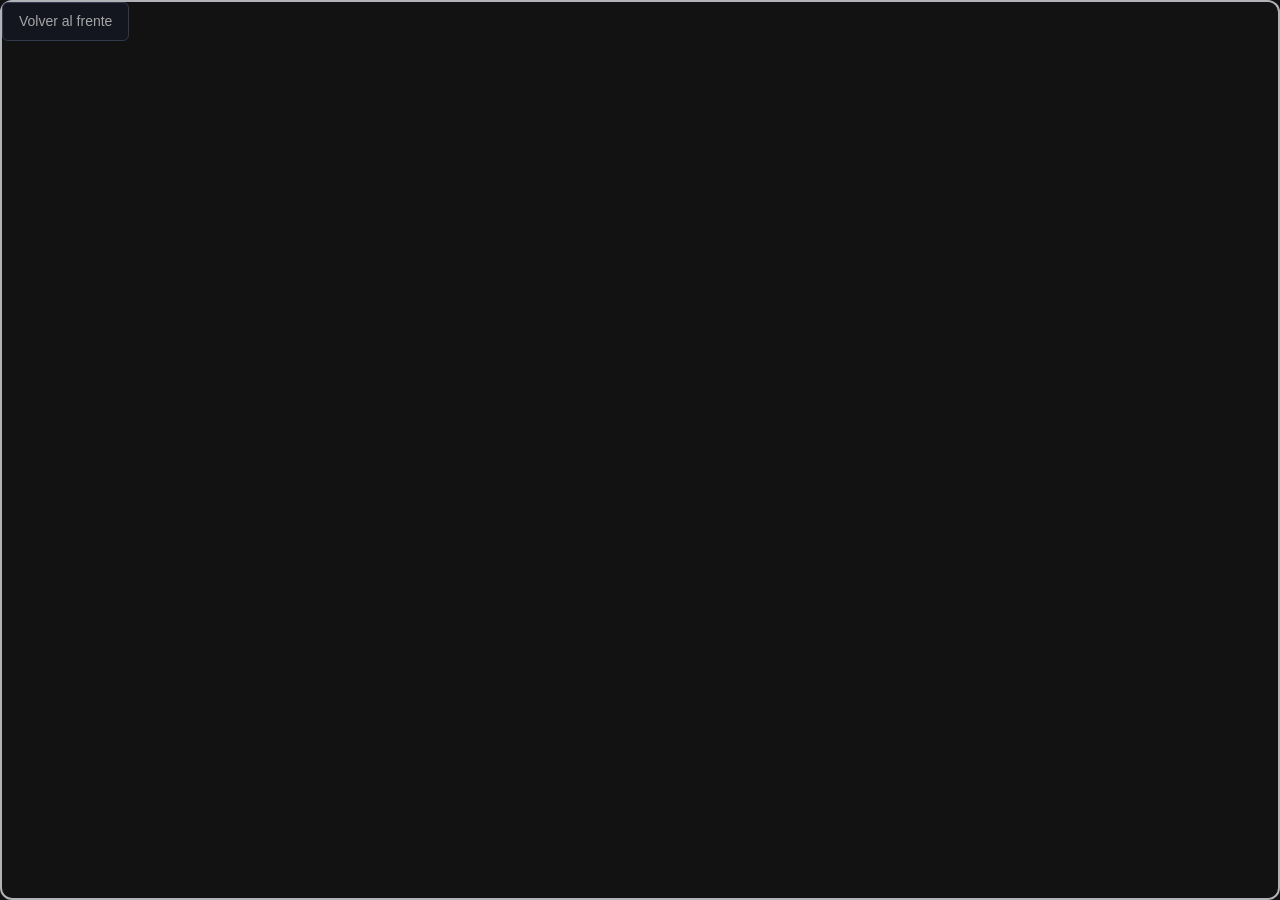
==== nueva_pagina.html @ b58687a2 "Transiciones agregadas" ====
<!DOCTYPE html>
<html lang="en">
<head>
    <meta charset="UTF-8">
    <meta name="viewport" content="width=device-width, initial-scale=1.0">
    <title>Práctica 2 - Visualización de datos</title>

    <style>
        @view-transition {
            navigation: auto;
        }
    </style>
    <!-- Bootstrap CSS -->
    <link href="https://cdn.jsdelivr.net/npm/bootstrap@5.0.2/dist/css/bootstrap.min.css" rel="stylesheet" integrity="sha384-EVSTQN3/azprG1Anm3QDgpJLIm9Nao0Yz1ztcQTwFspd3yD65VohhpuuCOmLASjC" crossorigin="anonymous">
    <!-- Styles -->
    <link rel="stylesheet" href="styles.css">
</head>
<body style="background-color: #121212; padding-bottom: 60px; border: 2px solid #b2b3b6; border-radius: 12px; height: 100vh;">



    <a href="index.html" class="btn-neon" style="text-decoration: none; display: inline-block;">
        Volver al frente
    </a>

    <!-- SCRIPTS -->
    <script src="echarts.min.js"></script>
    <script src="echarts-gl.min.js"></script>
    <script src="main.js"></script>
</body>
</html>
---- styles.css ----
.mapa {
    width: 100%;
    height: 600px;
}

.contenedor-neon {
    background-color: #111422;
    border-radius: 15px;
    box-shadow: 0 0 15px 2px #ff00a6;
    padding: 10px;
    transition: box-shadow 0.3s ease;
}

.contenedor-neon-oscuro {
    background-color: #111422;
    border-radius: 15px;
    box-shadow: 0 0 15px 2px rgba(255, 255, 255, 0.3);
    padding: 10px;
    transition: box-shadow 0.3s ease;
}

.filtros-ponderador {
    margin: 20px 0;
    display: flex;
    gap: 12px;
}


.btn-neon {
    background-color: #14161f;
    color: #a6a6a6;
    border: 1px solid #33394d;
    padding: 8px 16px;
    border-radius: 6px;
    font-family: sans-serif;
    font-size: 14px;
    font-weight: 500;
    cursor: pointer;
    transition: all 0.2s ease;
}


.btn-neon:hover {
    color: #ffffff;
    border-color: #FFA700;
    background-color: #1c1f2b;
}


.btn-neon.active {
    background-color: #FFA700;
    color: #1c1f2b;
    border-color: #FFA700;
    font-weight: bold;
    box-shadow: 0 0 12px #a66c01; 
}

#filtro-fecha {
    background-color: #14161f;
    color: #ffffff;
    border: 1px solid #33394d;
    padding: 6px 12px;
    border-radius: 6px;
    font-size: 14px;
    outline: none;
    cursor: pointer;
}

#filtro-provincia {
    background-color: #14161f;
    color: #ffffff;
    border: 1px solid #33394d;
    padding: 6px 12px;
    border-radius: 6px;
    font-size: 14px;
    outline: none;
    cursor: pointer;
}

.fila-concepto {
    display: flex;
    align-items: center;
    gap: 20px;
    margin-bottom: 40px;
}

.flecha {
    width: 50px;
    height: auto;
}

.tamano-pequeno {
    width: 50px;
    height: auto;
}

.tamano-mediano {
    width: 100px;
    height: auto;
}

.tamano-grande {
    width: 150px;
    height: auto;
}


.contenedor-recuadro {
    width: 100%;
    max-width: 1300px;
    margin: 0 auto; 
    border: 1px solid #222633;
    border-radius: 12px;
    padding: 24px; 
    margin-bottom: 20px;          
    

    box-shadow: 0 4px 20px rgba(0, 0, 0, 0.5); 
}

.magico {
    background-color: #14161f;
    color: #a6a6a6;
    border: 1px solid #33394d;
    padding: 8px 16px;
    border-radius: 6px;
    font-family: sans-serif;
    font-size: 14px;
    font-weight: 500;
    cursor: pointer;
    transition: all 0.2s ease;
}


/* 1. Preparamos el escenario tridimensional en la pantalla */
::view-transition-group(root) {
    perspective: 1500px; /* Da la sensación de profundidad de la cámara */
}

/* 2. Configuración de la página actual (Frente) */
::view-transition-old(root) {
    animation: 2.5s cubic-bezier(0.4, 0, 0.2, 1) both giro-salida;
    backface-visibility: hidden; /* Esconde la página vieja cuando se da la vuelta */
    transform-origin: center center;
}

/* 3. Configuración de la nueva página (Detrás) */
::view-transition-new(root) {
    animation: 2.5s cubic-bezier(0.4, 0, 0.2, 1) both giro-entrada;
    backface-visibility: hidden;
    transform-origin: center center;
}

/* 🔄 ANIMACIONES DE GIRO 3D */

/* La página actual rota 180 grados hacia la izquierda y se oculta */
@keyframes giro-salida {
    from {
        transform: rotateY(0deg);
        opacity: 1;
    }
    to {
        transform: rotateY(-180deg);
        opacity: 0; /* Suaviza el cambio en el punto medio */
    }
}

/* La nueva página empieza invertida a 180 grados y gira hasta quedar de frente (0deg) */
@keyframes giro-entrada {
    from {
        transform: rotateY(180deg);
        opacity: 0;
    }
    to {
        transform: rotateY(0deg);
        opacity: 1;
    }
}
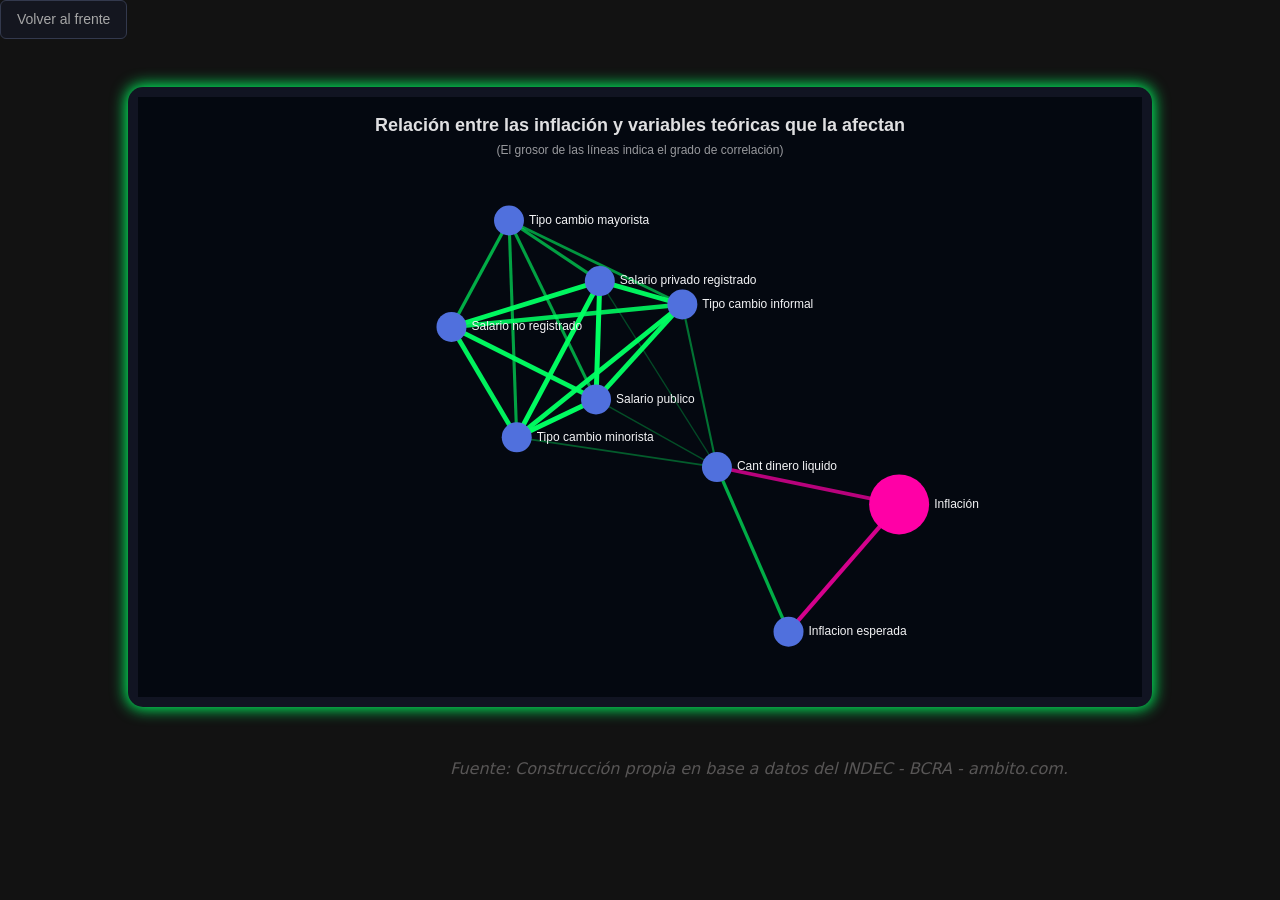
==== commit caf1f989: "Visualizaciones terminadas" ====
--- a/nueva_pagina.html
+++ b/nueva_pagina.html
@@ -15,17 +15,28 @@
     <!-- Styles -->
     <link rel="stylesheet" href="styles.css">
 </head>
-<body style="background-color: #121212; padding-bottom: 60px; border: 2px solid #b2b3b6; border-radius: 12px; height: 100vh;">
+<body style="background-color: #121212;">
 
 
 
-    <a href="index.html" class="btn-neon" style="text-decoration: none; display: inline-block;">
+    <a href="index.html" class="volver" style="text-decoration: none; display: inline-block;">
         Volver al frente
     </a>
+
+
+    <div class="container-fluid mt-5 contenedor-neon-correlaciones" style="width: 80%; margin-top: 50px; margin-bottom: 50px;">
+        <div id="nodeGraph" style="width: 100%; height: 600px;"></div>
+    </div>
+    <div class="container-fluid">
+        <p style = "color: #585656; font-style: italic; text-align: right; margin-right: 200px;">
+            Fuente: Construcción propia en base a datos del INDEC - BCRA - ambito.com.
+        </p>
+    </div>
 
     <!-- SCRIPTS -->
     <script src="echarts.min.js"></script>
     <script src="echarts-gl.min.js"></script>
     <script src="main.js"></script>
+    <script src="correlations.js"></script>
 </body>
 </html>
--- a/styles.css
+++ b/styles.css
@@ -11,6 +11,14 @@
     transition: box-shadow 0.3s ease;
 }
 
+.contenedor-neon-correlaciones {
+    background-color: #111422;
+    border-radius: 15px;
+    box-shadow: 0 0 15px 2px #00ff62;
+    padding: 10px;
+    transition: box-shadow 0.3s ease;
+}
+
 .contenedor-neon-oscuro {
     background-color: #111422;
     border-radius: 15px;
@@ -55,6 +63,33 @@
     box-shadow: 0 0 12px #a66c01; 
 }
 
+.btn-neon-rosa {
+    background-color: #14161f;
+    color: #a6a6a6;
+    border: 1px solid #33394d;
+    padding: 8px 16px;
+    border-radius: 6px;
+    font-family: sans-serif;
+    font-size: 14px;
+    font-weight: 500;
+    cursor: pointer;
+    transition: all 0.2s ease;
+}
+
+.btn-neon-rosa:hover {
+    color: #ffffff;
+    border-color: #ff00a6;
+    background-color: #1c1f2b;
+}
+
+.btn-neon-rosa.active {
+    background-color: #ff00a6;
+    color: #1c1f2b;
+    border-color: #ff00a6;
+    font-weight: bold;
+    box-shadow: 0 0 12px #77004e; 
+}
+
 #filtro-fecha {
     background-color: #14161f;
     color: #ffffff;
@@ -83,28 +118,6 @@
     gap: 20px;
     margin-bottom: 40px;
 }
-
-.flecha {
-    width: 50px;
-    height: auto;
-}
-
-.tamano-pequeno {
-    width: 50px;
-    height: auto;
-}
-
-.tamano-mediano {
-    width: 100px;
-    height: auto;
-}
-
-.tamano-grande {
-    width: 150px;
-    height: auto;
-}
-
-
 .contenedor-recuadro {
     width: 100%;
     max-width: 1300px;
@@ -120,6 +133,25 @@
 
 .magico {
     background-color: #14161f;
+    color: #fff8f8;
+    border: 1px solid #33394d;
+    padding: 8px 16px;
+    border-radius: 6px;
+    font-family: sans-serif;
+    font-size: 20px;
+    font-weight: 500;
+    cursor: pointer;
+    transition: all 0.2s ease;
+}
+
+.magico:hover {
+    color: #00ff62;
+    border-color: #00ff62;
+    background-color: #1c1f2b;
+}
+
+.volver {
+    background-color: #14161f;
     color: #a6a6a6;
     border: 1px solid #33394d;
     padding: 8px 16px;
@@ -131,6 +163,93 @@
     transition: all 0.2s ease;
 }
 
+.volver:hover {
+    color: #ff00a6;
+    border-color: #ff00a6;
+    background-color: #1c1f2b;
+}
+
+.tarjeta-flotante-04 {
+    z-index: 10;
+    background-color:#090a0f;
+    border: 1px solid #090a0f;
+    border-radius: 8px;
+    box-shadow: 0 0 15px #7d5719;
+}
+
+.tarjeta-flotante-04 .titulo-tarjeta-04 {
+    color: #928d85;
+    margin: 1px 1px 5px 1px;
+    font-size: 12px;
+    text-transform: uppercase;
+    font-weight: bold;
+    align-items: center;
+    justify-content: center;
+    text-align: center;
+}
+
+.valor-tarjeta-04 {
+    color: #928d85;
+    font-size: 25px;
+    font-weight: bold;
+    align-items: center;
+    justify-content: center;
+    text-align: center;
+}
+
+.subtexto-tarjeta-04{
+    color: #928d85;
+    margin: 0 1px 5px 1px;
+    font-size: 12px;
+    font-weight: normal;
+    align-items: center;
+    justify-content: center;
+    text-align: center;
+}
+
+
+.tarjeta-flotante-17 {
+    z-index: 10;
+    background-color:#0c101c;
+    border: 1px solid #0c101c;
+    border-radius: 8px;
+    box-shadow: 0 0 15px #ff00a6;
+}
+
+.tarjeta-flotante-17 .titulo-tarjeta-17 {
+    color: #f4f4f6;
+    margin: 1px 1px 5px 1px;
+    font-size: 12px;
+    text-transform: uppercase;
+    font-weight: bold;
+    align-items: center;
+    justify-content: center;
+    text-align: center;
+}
+
+.valor-tarjeta-17 {
+    color: #f4f4f6;
+    font-size: 25px;
+    font-weight: bold;
+    align-items: center;
+    justify-content: center;
+    text-align: center;
+}
+
+.subtexto-tarjeta-17{
+    color: #f4f4f6;
+    margin: 0 1px 5px 1px;
+    font-size: 12px;
+    font-weight: normal;
+    align-items: center;
+    justify-content: center;
+    text-align: center;
+}
+
+nodeGraph {
+    width: 100%;
+    height: 600px
+}
 
 /* 1. Preparamos el escenario tridimensional en la pantalla */
 ::view-transition-group(root) {
